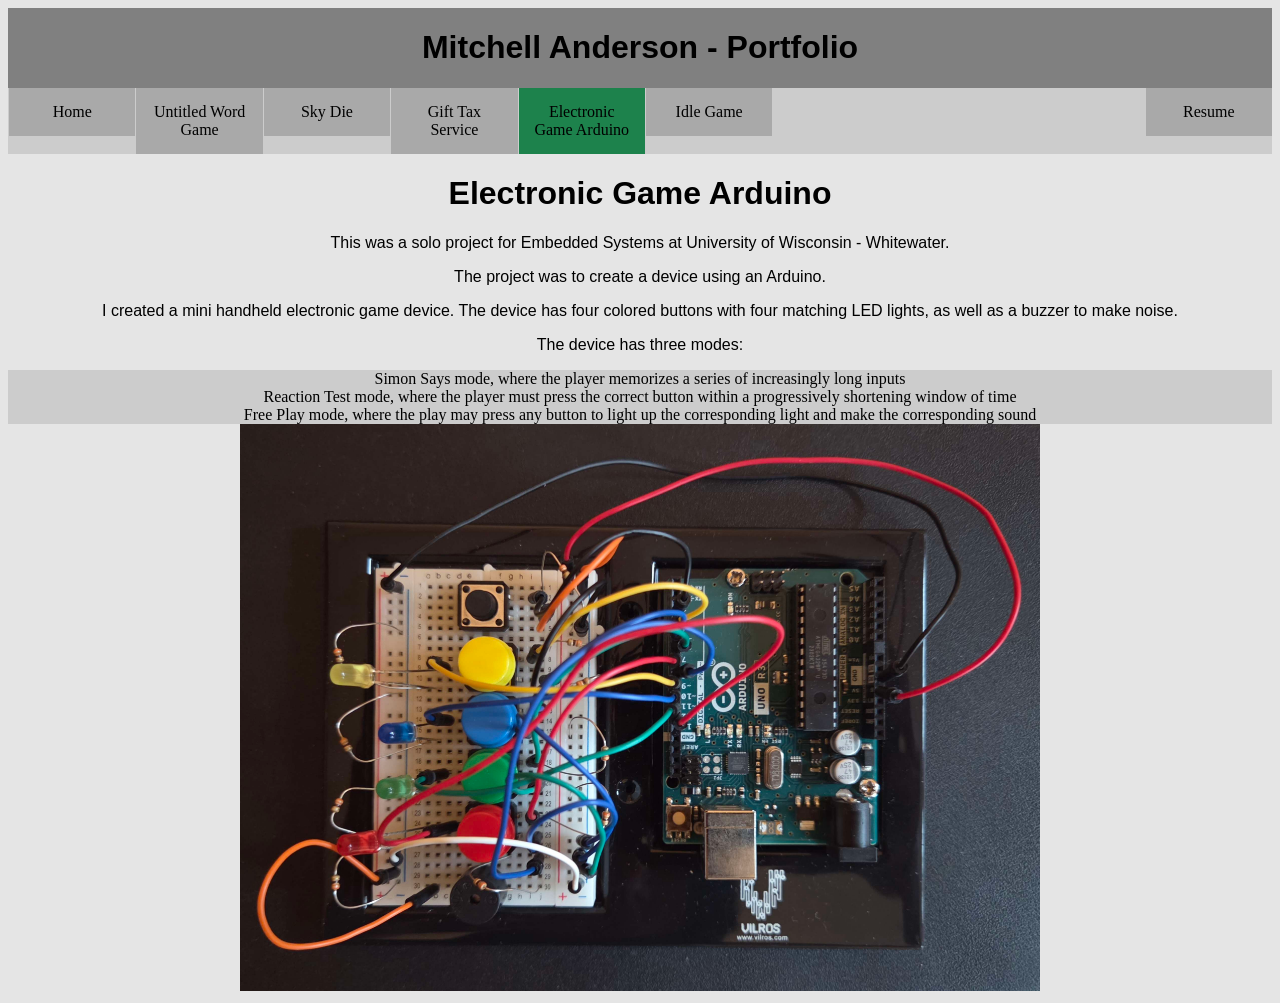
==== embeddedsystems.html @ 2599455f "Add page for Embedded Systems" ====
<!DOCTYPE html>
<html>
    <head>
        <title>Electronic Game Arduino</title>
        <link rel="stylesheet" href="style.css">
    </head>
    <body>
        <ul style="background-color: gray">
            <h1>Mitchell Anderson - Portfolio</h1>
        </ul>
        <ul class='navbar'>
            <li><a href="index.html">Home</a></li>
            <li><a href="untitledwordgame.html">Untitled Word Game</a></li>
            <li><a href="skydie.html">Sky Die</a></li>
            <li><a href="softeng.html">Gift Tax Service</a></li>
            <li><a href="embeddedsystems.html" style="background-color: #1D824C">Electronic Game Arduino</a></li>
            <li><a href="javahtml.html">Idle Game</a></li>
            <li style="float:right"><a href="Mitchell Anderson Resume.pdf">Resume</a></li>
        </ul>

        <div style="text-align: center">
            <h1>Electronic Game Arduino</h1>
            <p>This was a solo project for Embedded Systems at University of Wisconsin - Whitewater.</p>
            <p>The project was to create a device using an Arduino.</p>
            <p>I created a mini handheld electronic game device. The device has four colored buttons with four matching LED lights, as well as a buzzer to make noise.</p>
            <p>The device has three modes:</p>
            <ul>
                <li>Simon Says mode, where the player memorizes a series of increasingly long inputs</li>
                <li>Reaction Test mode, where the player must press the correct button within a progressively shortening window of time</li>
                <li>Free Play mode, where the play may press any button to light up the corresponding light and make the corresponding sound</li>
            </ul>

            <a href="images/embeddedsystems.jpg"><img src="images/embeddedsystems.jpg" alt="Image" style="width:800px"></a>
        </div>
    </body>
</html>
---- style.css ----
body {
    background-color: #E5E5E5;
  }
  
  h1, h2, p, table {
    color: black;
    text-align: center;
    font-family: arial;
  }
  

  .center {
    margin-left: auto;
    margin-right: auto;
  }


  /* Project List */

  table {
    height: 200px;
    width: 50%;
  }

  td {
    padding: 25px;
    border: 1px solid;
    background-color: #CCCCCC;
  }

  table img {
    width: 600px;
  }

  [data-href] { 
    cursor: pointer; 
  }

  .clickable-item:hover {
    background-color: darkgray;
  }



  /* Navigation Bar */
  ul {
    background-color: #CCCCCC;
    list-style-type: none;
    margin: 0;
    padding: 0;
    overflow: hidden;
  }

  .navbar li {
    float: left;
    width: 10%;
    border-left: 1px solid #CCCCCC;
  }

  .navbar li a {
    display: block;
    background-color: darkgray;
    color: black;
    text-align: center;
    padding: 15px 15px;
    text-decoration: none;
  }
  .navbar li a:hover {
    background-color: gray;
  }
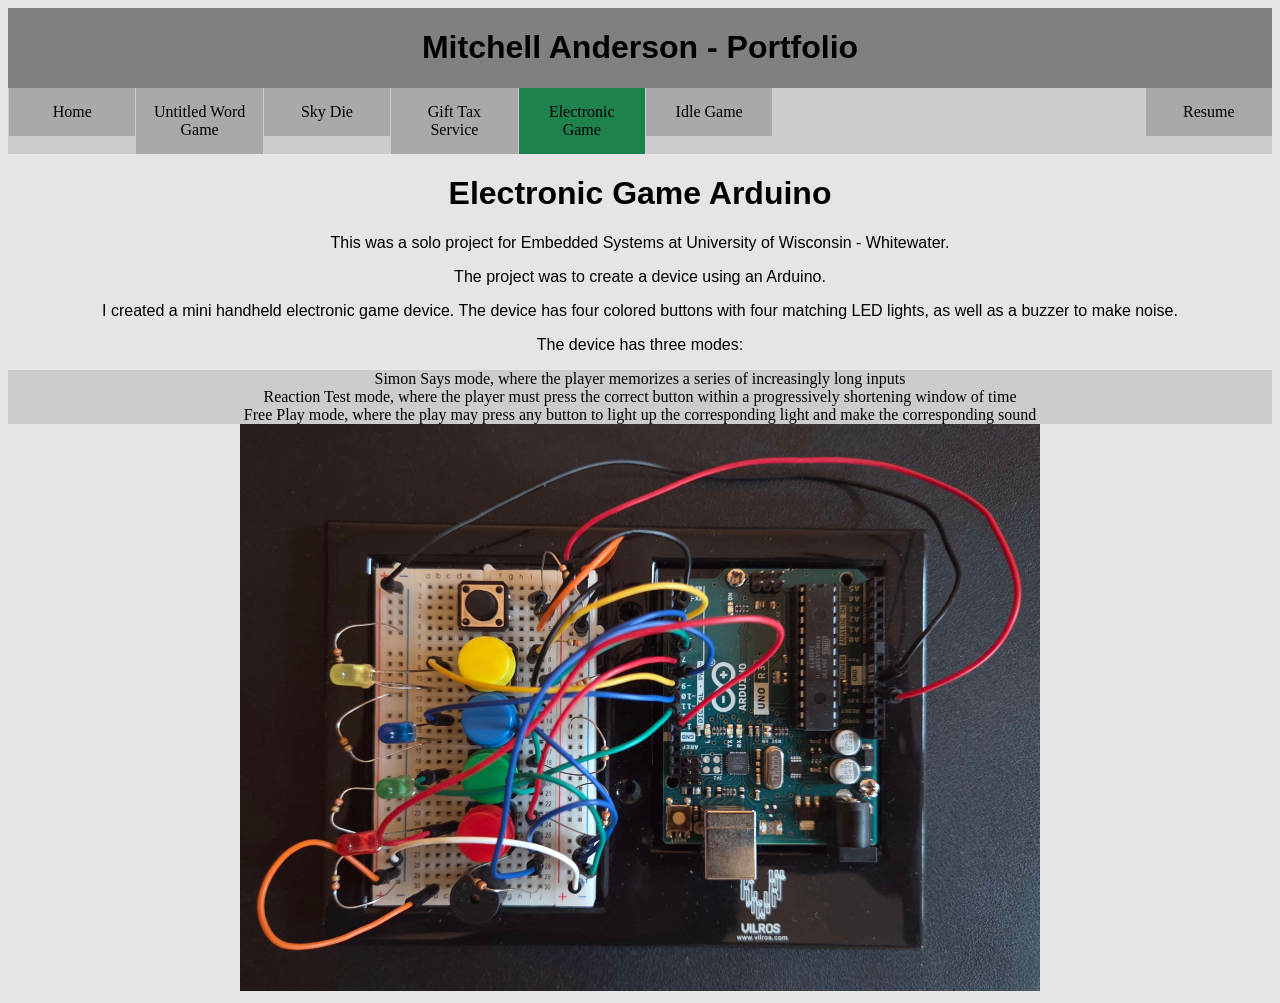
==== commit c9f1512f: "Small fixes" ====
--- a/embeddedsystems.html
+++ b/embeddedsystems.html
@@ -13,7 +13,7 @@
             <li><a href="untitledwordgame.html">Untitled Word Game</a></li>
             <li><a href="skydie.html">Sky Die</a></li>
             <li><a href="softeng.html">Gift Tax Service</a></li>
-            <li><a href="embeddedsystems.html" style="background-color: #1D824C">Electronic Game Arduino</a></li>
+            <li><a href="embeddedsystems.html" style="background-color: #1D824C">Electronic Game</a></li>
             <li><a href="javahtml.html">Idle Game</a></li>
             <li style="float:right"><a href="Mitchell Anderson Resume.pdf">Resume</a></li>
         </ul>
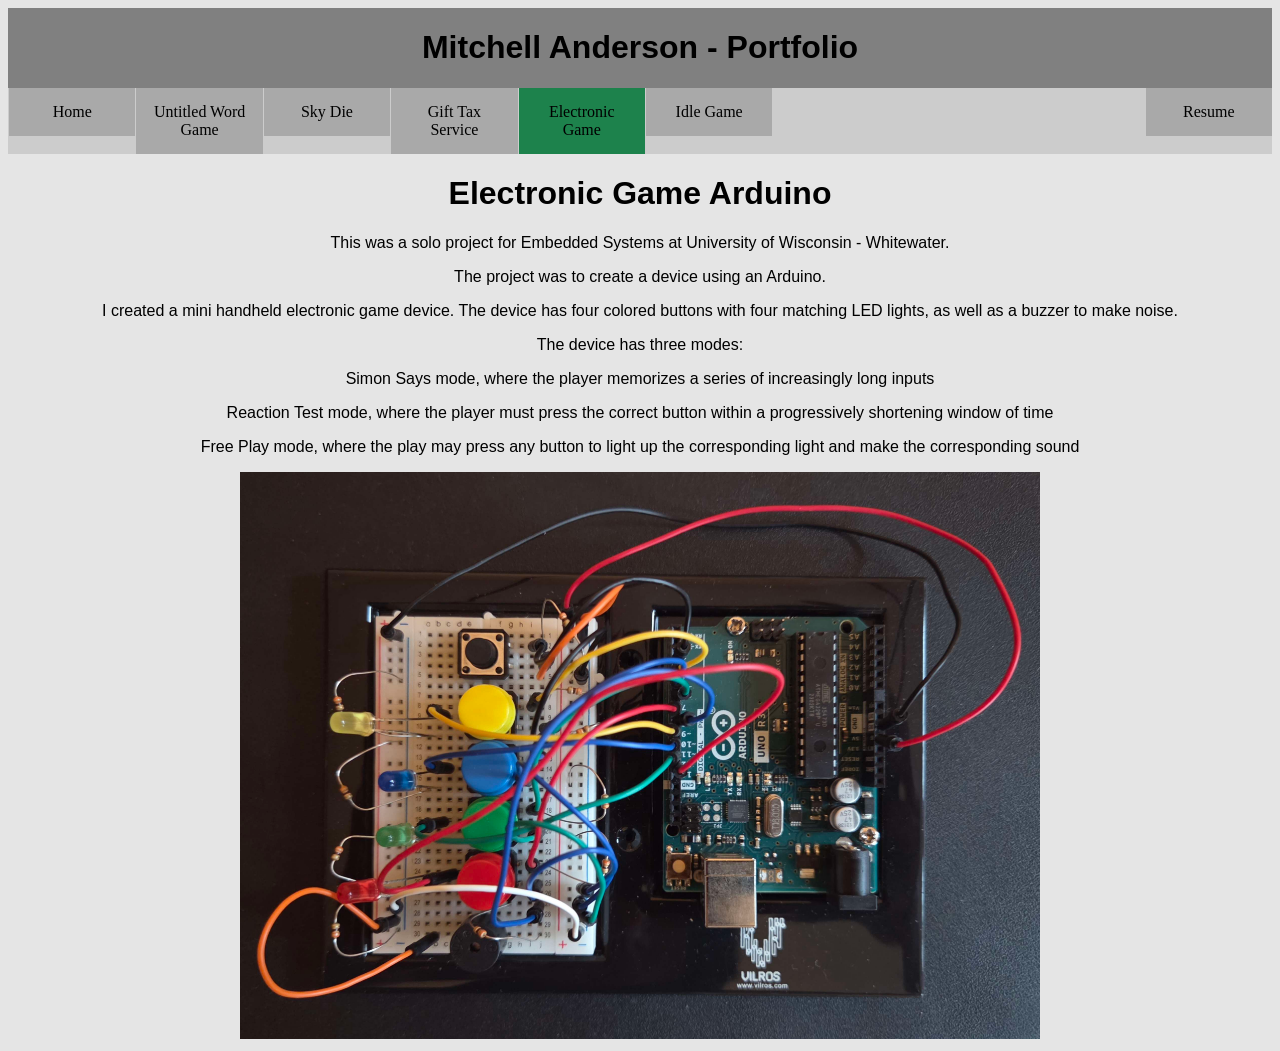
==== commit 56f24377: "Fixes" ====
--- a/embeddedsystems.html
+++ b/embeddedsystems.html
@@ -24,11 +24,9 @@
             <p>The project was to create a device using an Arduino.</p>
             <p>I created a mini handheld electronic game device. The device has four colored buttons with four matching LED lights, as well as a buzzer to make noise.</p>
             <p>The device has three modes:</p>
-            <ul>
-                <li>Simon Says mode, where the player memorizes a series of increasingly long inputs</li>
-                <li>Reaction Test mode, where the player must press the correct button within a progressively shortening window of time</li>
-                <li>Free Play mode, where the play may press any button to light up the corresponding light and make the corresponding sound</li>
-            </ul>
+            <p>Simon Says mode, where the player memorizes a series of increasingly long inputs</p>
+            <p>Reaction Test mode, where the player must press the correct button within a progressively shortening window of time</p>
+            <p>Free Play mode, where the play may press any button to light up the corresponding light and make the corresponding sound</p>
 
             <a href="images/embeddedsystems.jpg"><img src="images/embeddedsystems.jpg" alt="Image" style="width:800px"></a>
         </div>
